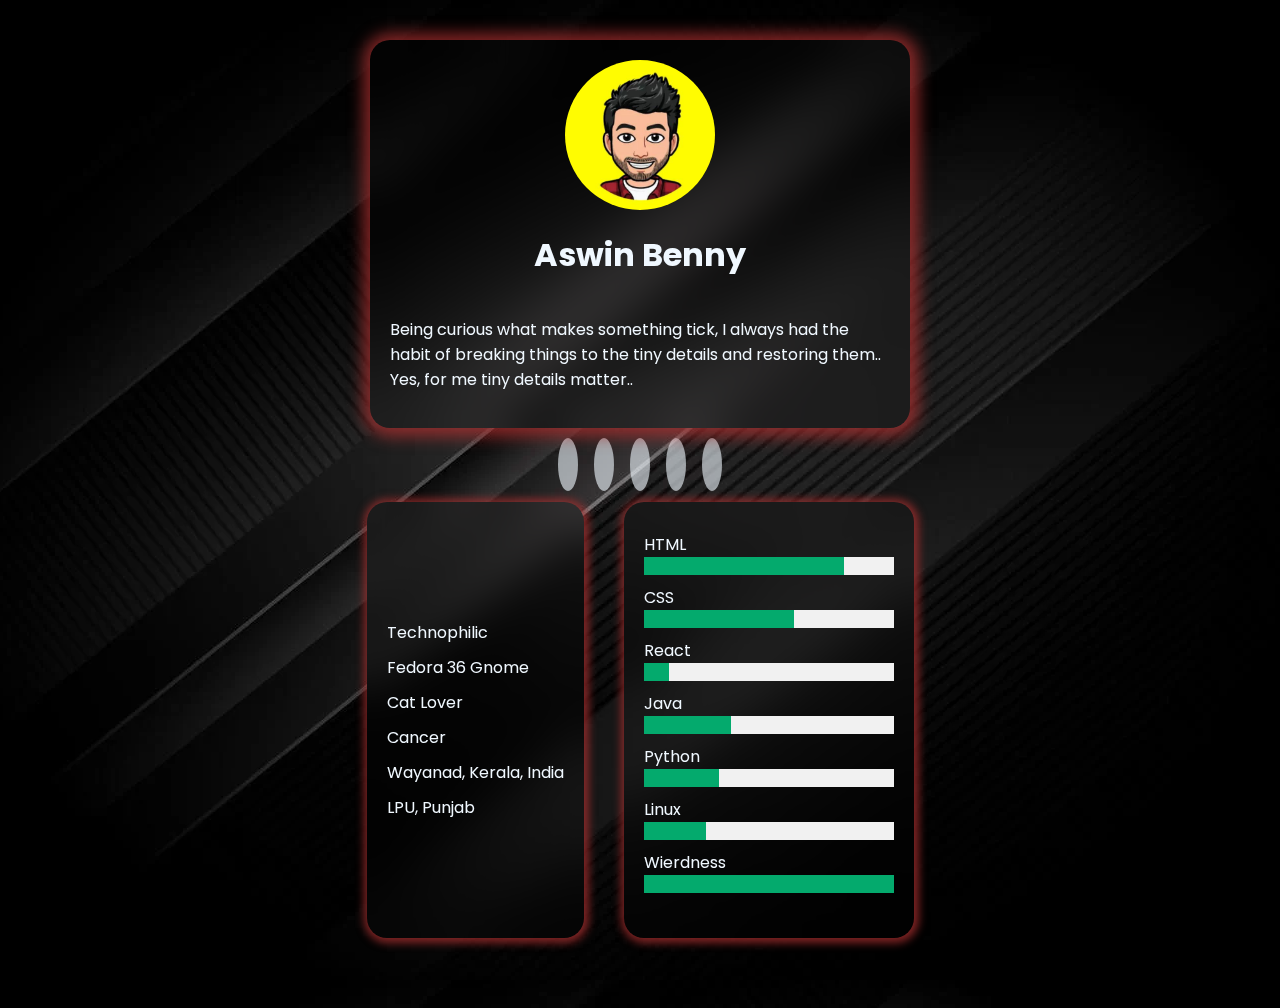
==== index.html @ 34378a1f "Update index.html" ====
<!DOCTYPE html>
<html lang="en">
<head>
    <meta charset="UTF-8">
    <meta http-equiv="X-UA-Compatible" content="IE=edge">
    <meta name="viewport" content="width=device-width, initial-scale=1.0">

    <!-- css -->
    <link rel="stylesheet" href="style.css">
    

    <!-- fonts -->
    <link rel="preconnect" href="https://fonts.googleapis.com">
    <link rel="preconnect" href="https://fonts.gstatic.com" crossorigin>
    <link href="https://fonts.googleapis.com/css2?family=Poppins:wght@300&display=swap" rel="stylesheet">

    <!-- Fontawesome-->
     
     <link rel="stylesheet" href="https://use.fontawesome.com/releases/v5.8.1/css/all.css" integrity="sha384-50oBUHEmvpQ+1lW4y57PTFmhCaXp0ML5d60M1M7uH2+nqUivzIebhndOJK28anvf" crossorigin="anonymous"> 
    

    <title>Aswin Benny</title> <!-- change title-->
</head>
<header>
    

</header>
<main>
    <div class="about-block">
    <div class="about-profile">
        <img src="../res/avatar1.jpeg">
        <h1>Aswin Benny</h1>
        <p>Being curious what makes something tick, I always had the habit of breaking things to the  tiny details and restoring them..<br>
        Yes, for me tiny details matter..</p>
        
    </div>
    </div>

    
    <div class="socio">
        <div>
        <a href="https://discordapp.com/users/863725040738369556" rel="nofollow" target="_blank" class="fab fa-discord"></a>
        <a href="https://twitter.com/Aswinbenny_com" rel="nofollow" target="_blank" class="fab fa-twitter"></a>
        <a href="https://www.instagram.com/aswinbenny.official" rel="nofollow" target="_blank" class="fab fa-instagram"></a>
        </div>

        <div>
        <a href="https://github.com/aswinbennyofficial" rel="nofollow" target="_blank" class="fab fa-github"></a>
        <a href="https://www.linkedin.com/in/aswinbenny/" rel="nofollow" target="_blank" class="fab fa-linkedin"></a>
        </div>
    </div>
   
   <div class="about"> 
        <div class="about-profile-two">
            <p> <i class="fas fa-laptop-code"></i> Technophilic<br>
            <i class="fas fa-laptop"></i> Fedora 36 Gnome <br>
            <i class="fas fa-cat"></i> Cat Lover <br>
            <i class="fas fa-pastafarianism"></i> Cancer <br>
            <i class="fas fa-location-arrow"></i> Wayanad, Kerala, India <br>
                
            <i class="fas fa-graduation-cap"></i> LPU, Punjab <br>
            
            
            </p> 
            
            
        </div>

        <div class="about-profile-two">
            
            <div class="row">
                
                <div class="middle">
                    HTML
                  <div class="bar-container">
                    <div class="bar-5"></div>
                  </div>
                </div>
                
                <div class="middle">
                    CSS
                  <div class="bar-container">
                    <div class="bar-4"></div>
                  </div>
                </div>
                
                <div class="middle">
                    React
                  <div class="bar-container">
                    <div class="bar-3"></div>
                  </div>
                </div>
                
                
                <div class="middle">
                    Java
                  <div class="bar-container">
                    <div class="bar-2"></div>
                  </div>
                </div>
              
                
                <div class="middle">
                    Python
                  <div class="bar-container">
                    <div class="bar-1"></div>
                  </div>
                </div>

                <div class="middle">
                    Linux
                  <div class="bar-container">
                    <div class="bar-6"></div>
                  </div>
                </div>

                <div class="middle">
                  Wierdness
                <div class="bar-container">
                  <div class="bar-7"></div>
                </div>
              </div>
                
              <br>
              </div>
        </div>
    </div>

</main>



<body>
    
</body>
</html>
---- style.css ----
body{
    margin: 0px; color: aliceblue; font-family: 'Poppins', sans-serif; background-color: rgb(22 22 22);
    background-image:url(res/bg.png);
    background-position-x: center;
  
}

main{
    display: flex;
    justify-content: center;
    margin: 20px;
    flex-direction: column;
    align-items: center;
}





.about-block {
    display: flex;
    justify-content: center;
    flex-wrap: wrap;
}

.about-profile {
    display:flex;
    flex-direction: column;
    align-items: center;
    padding: 20px;
    /* background-color: saddlebrown; */
    margin: 20px;
    border-radius: 20px;
    max-width: 500px;
    /* box-shadow: rgb(0 0 0 / 80%) 14px 19px 15px;
    backdrop-filter: blur(23px); */

    backdrop-filter: blur(23px);
    box-shadow:rgb(179 49 49 / 71%) 1px 1px 15px 8px ;
}

.about-profile > img{
border-radius: 250px;
width: 150px;
margin-left: 30px;
margin-right: 30px;


}

.socio{
    /* background-color: saddlebrown; */
    display: flex;
    justify-content: center;
    flex-wrap: wrap;
}



.fab {  
    margin: 8px;
    padding: 10px;
    font-size: 30px;
    width: 30px;
    text-align: center;
    text-decoration: none;
    border-radius: 50%;
    font-family: "Font Awesome 5 Brands"; 
  }  

  a{
    text-decoration: none;
  }

  .fa-discord{
    color: #18359c;
    background-color: rgba(240, 248, 255, 0.61);
  }

  .fa-twitter{
    color: #18359c;
    background-color: rgba(240, 248, 255, 0.61);
  }

  .fa-instagram{
    color: #18359c;
    background-color: rgba(240, 248, 255, 0.61);
  }

  .fa-github{
    color: #18359c;
    background-color: rgba(240, 248, 255, 0.61);
  }

  .fa-linkedin{
    color: #18359c;
    background-color: rgba(240, 248, 255, 0.61);
  }

  .about-block>p{
    text-align: justify;
  }

  .fa-school{
    font-size: 14px;
  }

 

.about-profile-two {
    display:flex;
    justify-content: center;
    flex-direction: column;
    align-items: center;
    padding: 20px;
    /* background-color: saddlebrown; */
    margin: 20px;
    border-radius: 20px;
    max-width: 500px;

    backdrop-filter: blur(23px);
    box-shadow: rgb(179 49 49 / 71%) 1px 1px 9px 4px;
    /* box-shadow:rgb(0 0 0 / 85%) 1px 1px 15px 7px; */
}




/* bars */

  
  .middle {
    margin-top:10px;
    width: 100%;
  }
  
  
 
  
  /* The bar container */
  .bar-container {
    width: 100%;
    background-color: #f1f1f1;
    text-align: center;
    color: white;
  }
  
  /* Individual bars */
  .bar-5 {width: 80%; height: 18px; background-color: #04AA6D;}
  .bar-4 {width: 60%; height: 18px; background-color: #04AA6D;}
  .bar-3 {width: 10%; height: 18px; background-color: #04AA6D;}
  .bar-2 {width: 35%; height: 18px; background-color: #04AA6D;}
  .bar-1 {width: 30%; height: 18px; background-color: #04AA6D;}
  .bar-6 {width: 25%; height: 18px; background-color: #04AA6D;}
  .bar-7 {width: 100%; height: 18px; background-color: #04AA6D;}


  .row{
    min-width: 250px;
  }

  .about{
    display: flex;
    flex-wrap: wrap;
    justify-content: center;
    margin-bottom: 30px;
  }

  @media only screen and (max-width:760px) {

    .about{
      display: flow-root;
    }
      
  }
  
  .about-profile-two > i{
    margin-right: 10px;
  }

  .about-profile-two > p{
    line-height: 35px;
  }
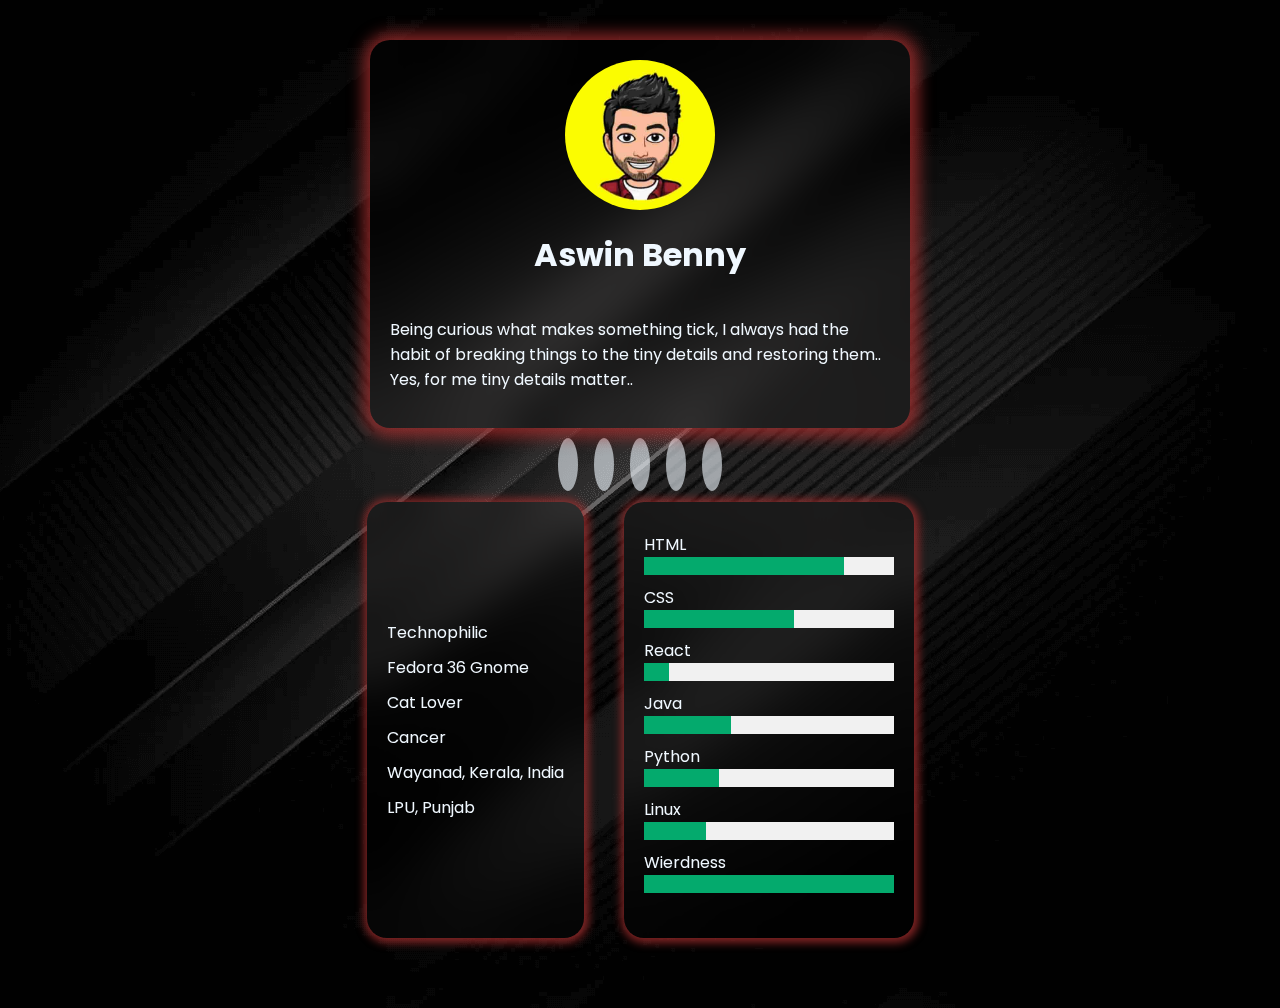
==== commit 65f86b46: "Update index.html" ====
--- a/index.html
+++ b/index.html
@@ -19,7 +19,7 @@
      
      <link rel="stylesheet" href="https://use.fontawesome.com/releases/v5.8.1/css/all.css" integrity="sha384-50oBUHEmvpQ+1lW4y57PTFmhCaXp0ML5d60M1M7uH2+nqUivzIebhndOJK28anvf" crossorigin="anonymous"> 
     
-
+    <!-- Feel free to use this theme. source is available at https://github.com/aswinbennyofficial -->
     <title>Aswin Benny</title> <!-- change title-->
 </head>
 <header>
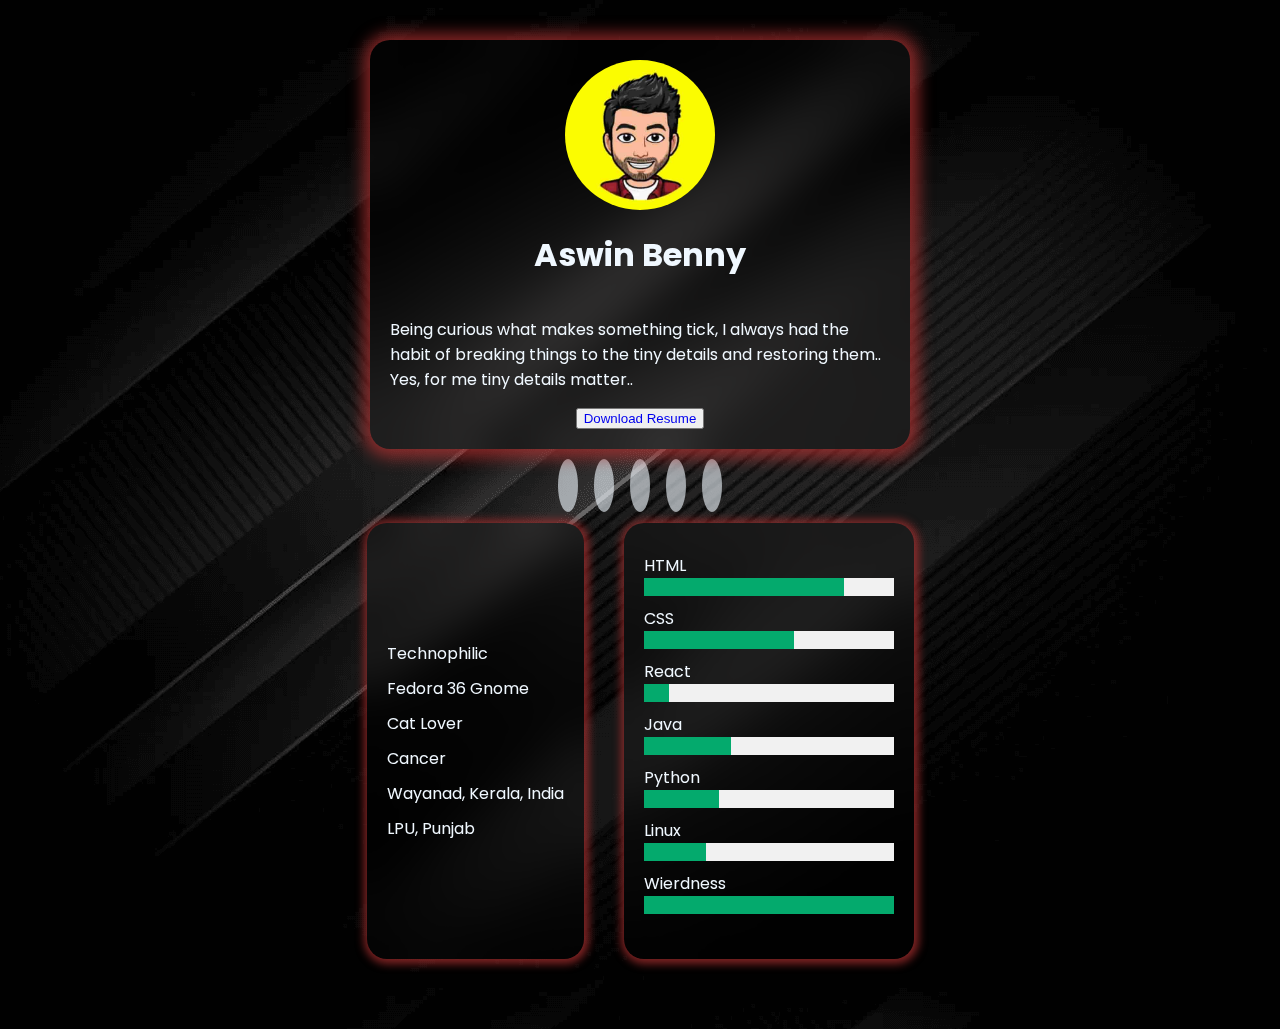
==== commit ca207cbd: "Added resume download button" ====
--- a/index.html
+++ b/index.html
@@ -33,6 +33,9 @@
         <h1>Aswin Benny</h1>
         <p>Being curious what makes something tick, I always had the habit of breaking things to the  tiny details and restoring them..<br>
         Yes, for me tiny details matter..</p>
+
+
+        <button><a href="https://drive.google.com/uc?export=download&id=1JhKHFLhQKDKEsZu5IAdV2cMdcQ0n9WvM" rel="nofollow">Download Resume</a></button>
         
     </div>
     </div>
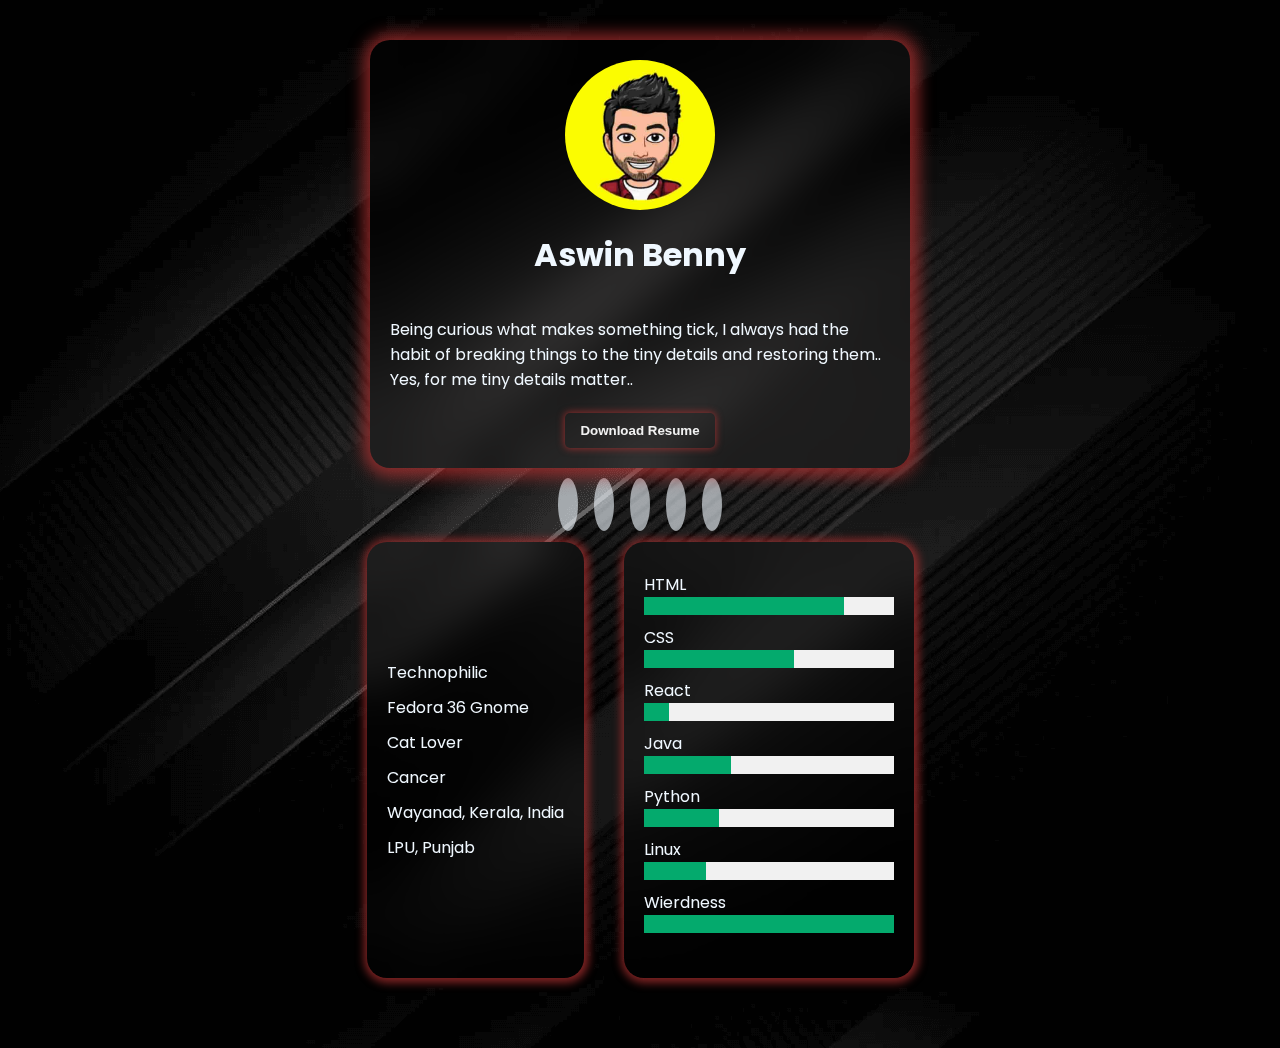
==== commit 8f2d5a61: "Update index.html" ====
--- a/index.html
+++ b/index.html
@@ -35,7 +35,7 @@
         Yes, for me tiny details matter..</p>
 
 
-        <button><a href="https://drive.google.com/uc?export=download&id=1JhKHFLhQKDKEsZu5IAdV2cMdcQ0n9WvM" rel="nofollow">Download Resume</a></button>
+        <button><a href="https://drive.google.com/uc?export=download&id=1NffMn3D0GYqPBMvtvuKqYhVYTkQ6AqsA" rel="nofollow">Download Resume</a></button>
         
     </div>
     </div>
--- a/style.css
+++ b/style.css
@@ -71,6 +71,7 @@
 
   a{
     text-decoration: none;
+    color: #f1f1f1;
   }
 
   .fa-discord{
@@ -182,3 +183,16 @@
   .about-profile-two > p{
     line-height: 35px;
   }
+
+  button{
+    margin-top: 5px;
+    color: white;
+    background-color: transparent;
+    backdrop-filter: blur(10px);
+    box-shadow: rgb(179 49 49 / 71%) 0px 0 7px 1px;
+    border: 0px;
+    height: 35px;
+    width: 150px;
+    border-radius: 5px;
+    font-weight: 600;
+  }
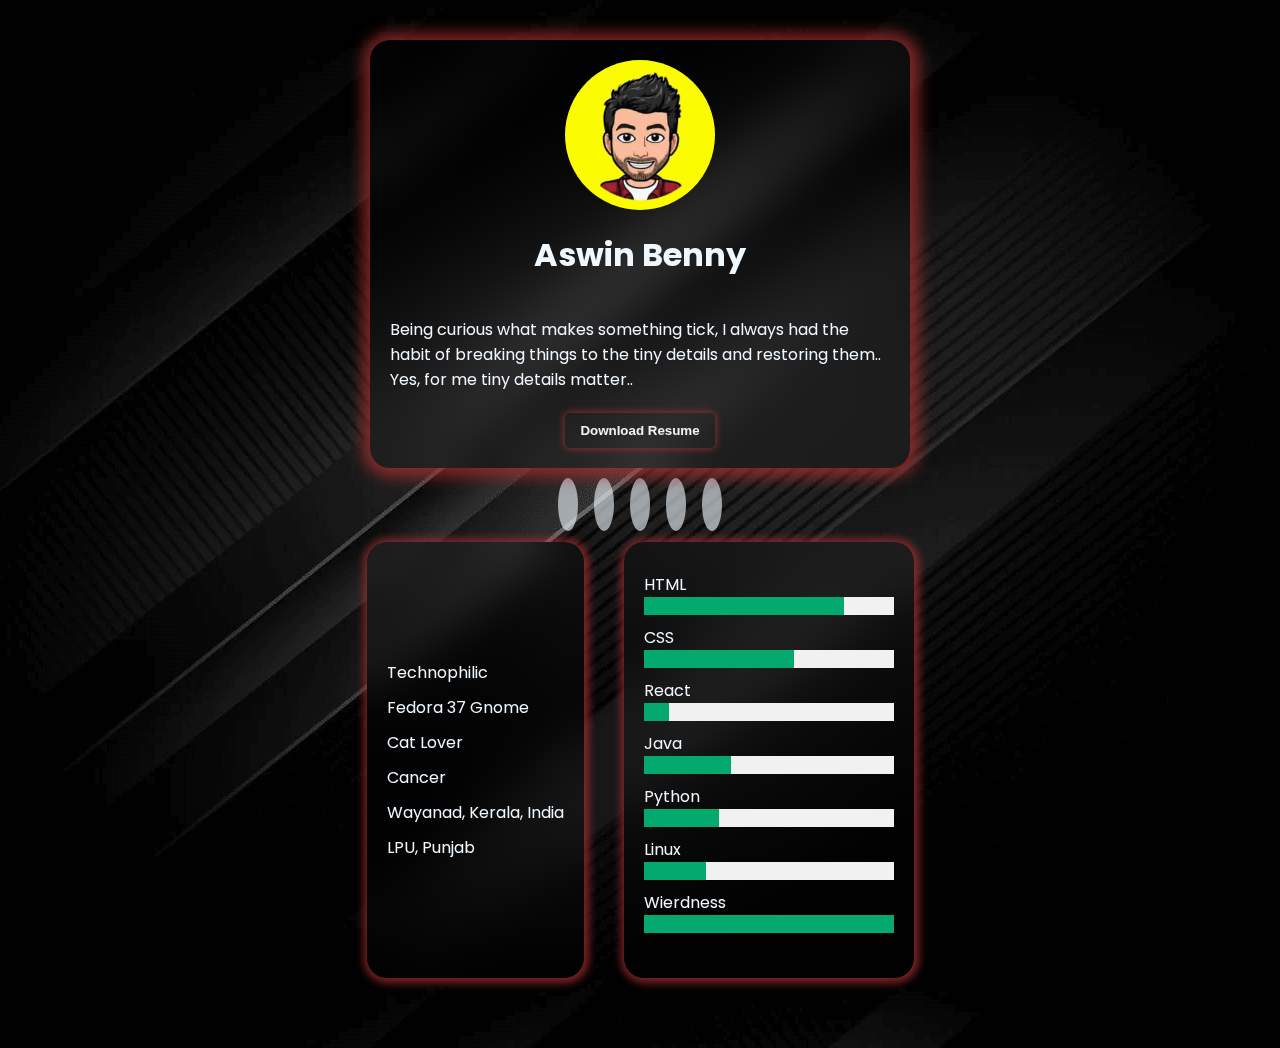
==== commit c713cd4d: "Update index.html" ====
--- a/index.html
+++ b/index.html
@@ -5,6 +5,9 @@
     <meta charset="UTF-8">
     <meta http-equiv="X-UA-Compatible" content="IE=edge">
     <meta name="viewport" content="width=device-width, initial-scale=1.0">
+    
+    <link rel="shortcut icon" href="/res/favicon.ico" type="image/x-icon">
+    <link rel="icon" href="/res/favicon.ico" type="image/x-icon">
 
     <!-- css -->
     <link rel="stylesheet" href="style.css">
@@ -57,7 +60,7 @@
    <div class="about"> 
         <div class="about-profile-two">
             <p> <i class="fas fa-laptop-code"></i> Technophilic<br>
-            <i class="fas fa-laptop"></i> Fedora 36 Gnome <br>
+            <i class="fas fa-laptop"></i> Fedora 37 Gnome <br>
             <i class="fas fa-cat"></i> Cat Lover <br>
             <i class="fas fa-pastafarianism"></i> Cancer <br>
             <i class="fas fa-location-arrow"></i> Wayanad, Kerala, India <br>
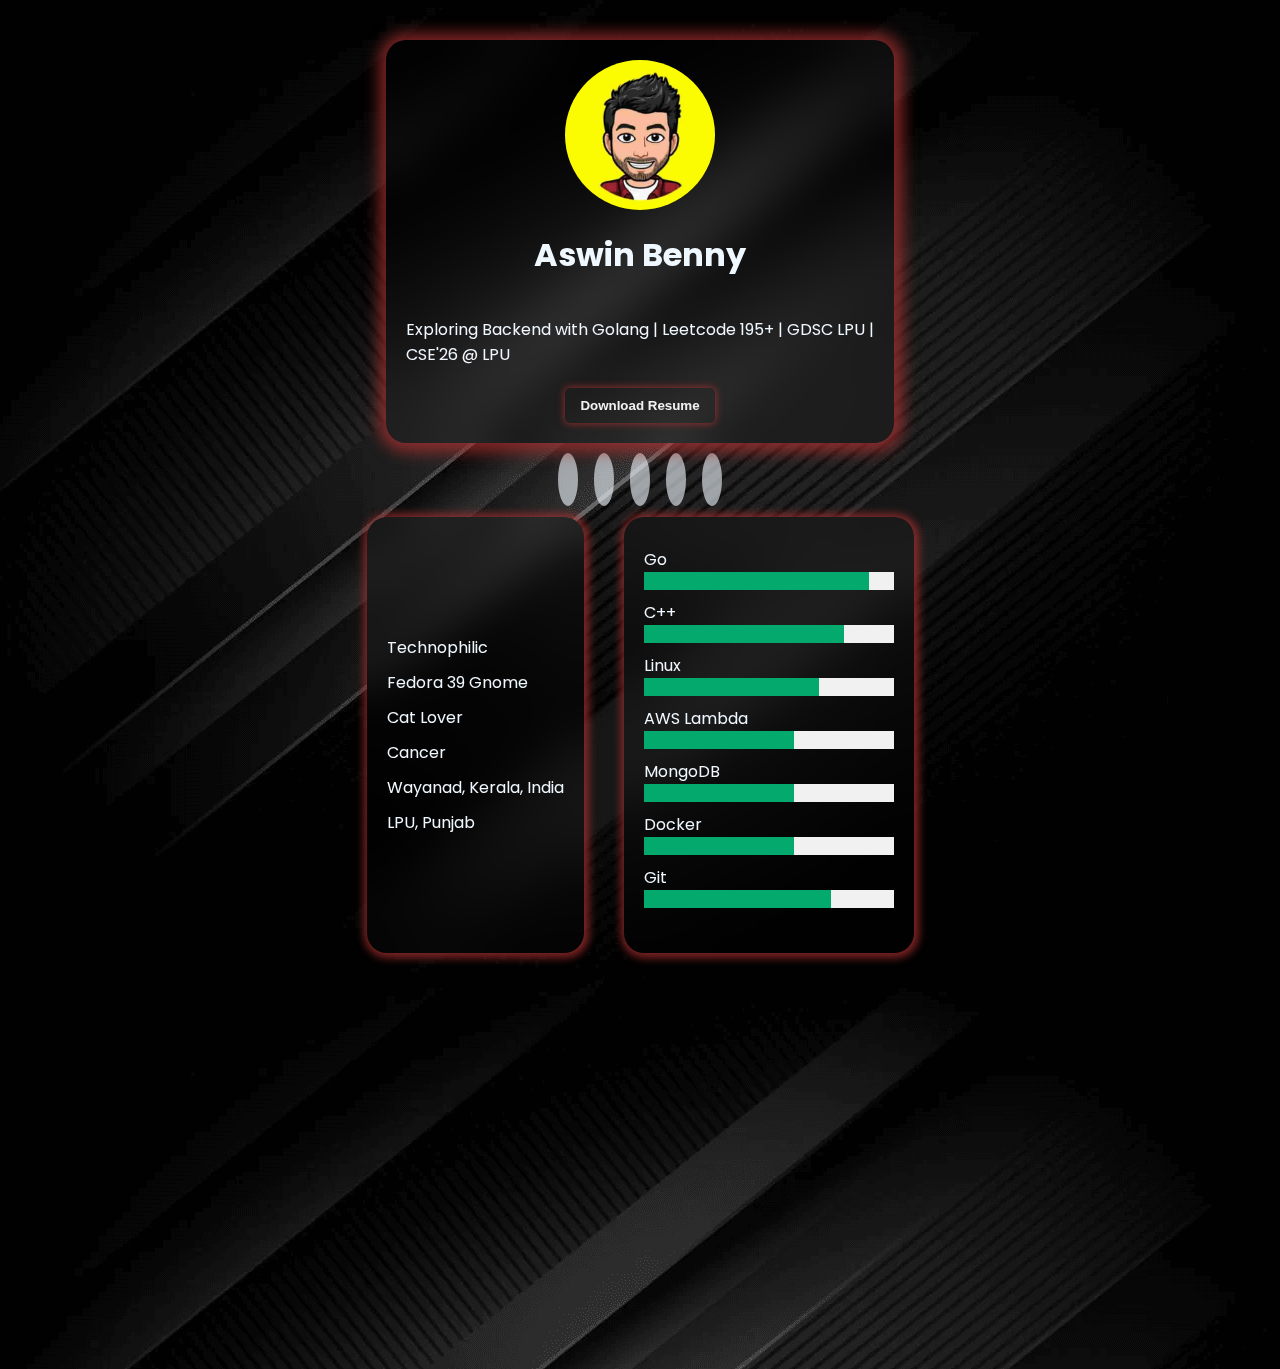
==== commit 2cd50b98: "added wakatime and changed twitter icon" ====
--- a/index.html
+++ b/index.html
@@ -34,11 +34,11 @@
     <div class="about-profile">
         <img src="../res/avatar1.jpeg">
         <h1>Aswin Benny</h1>
-        <p>Being curious what makes something tick, I always had the habit of breaking things to the  tiny details and restoring them..<br>
-        Yes, for me tiny details matter..</p>
+        <p>Exploring Backend with Golang | Leetcode 195+ | GDSC LPU 
+          |<br> CSE'26 @ LPU</p>
 
 
-        <button><a href="https://drive.google.com/uc?export=download&id=1NffMn3D0GYqPBMvtvuKqYhVYTkQ6AqsA" rel="nofollow">Download Resume</a></button>
+        <button><a href="https://drive.google.com/uc?export=download&id=1A6o34fbbCrdNsv6w-RzQUsL_RtgA4o_f" rel="nofollow">Download Resume</a></button>
         
     </div>
     </div>
@@ -47,7 +47,7 @@
     <div class="socio">
         <div>
         <a href="https://discordapp.com/users/863725040738369556" rel="nofollow" target="_blank" class="fab fa-discord"></a>
-        <a href="https://twitter.com/Aswinbenny_com" rel="nofollow" target="_blank" class="fab fa-twitter"></a>
+        <a href="https://leetcode.com/aswinbenny" rel="nofollow" target="_blank" class="fab fas fa-code"></a>
         <a href="https://www.instagram.com/aswinbenny.official" rel="nofollow" target="_blank" class="fab fa-instagram"></a>
         </div>
 
@@ -60,7 +60,7 @@
    <div class="about"> 
         <div class="about-profile-two">
             <p> <i class="fas fa-laptop-code"></i> Technophilic<br>
-            <i class="fas fa-laptop"></i> Fedora 37 Gnome <br>
+            <i class="fas fa-laptop"></i> Fedora 39 Gnome <br>
             <i class="fas fa-cat"></i> Cat Lover <br>
             <i class="fas fa-pastafarianism"></i> Cancer <br>
             <i class="fas fa-location-arrow"></i> Wayanad, Kerala, India <br>
@@ -78,21 +78,21 @@
             <div class="row">
                 
                 <div class="middle">
-                    HTML
+                    Go
                   <div class="bar-container">
-                    <div class="bar-5"></div>
+                    <div class="bar-1"></div>
                   </div>
                 </div>
                 
                 <div class="middle">
-                    CSS
+                    C++
                   <div class="bar-container">
-                    <div class="bar-4"></div>
+                    <div class="bar-2"></div>
                   </div>
                 </div>
                 
                 <div class="middle">
-                    React
+                    Linux
                   <div class="bar-container">
                     <div class="bar-3"></div>
                   </div>
@@ -100,29 +100,29 @@
                 
                 
                 <div class="middle">
-                    Java
+                    AWS Lambda
                   <div class="bar-container">
-                    <div class="bar-2"></div>
+                    <div class="bar-4"></div>
                   </div>
                 </div>
               
                 
                 <div class="middle">
-                    Python
+                    MongoDB
                   <div class="bar-container">
-                    <div class="bar-1"></div>
+                    <div class="bar-5"></div>
                   </div>
                 </div>
 
                 <div class="middle">
-                    Linux
+                    Docker
                   <div class="bar-container">
                     <div class="bar-6"></div>
                   </div>
                 </div>
 
                 <div class="middle">
-                  Wierdness
+                  Git
                 <div class="bar-container">
                   <div class="bar-7"></div>
                 </div>
@@ -131,7 +131,17 @@
               <br>
               </div>
         </div>
+       
+        
     </div>
+    <div class="grid-container">
+      <figure><embed src="https://wakatime.com/share/@aswinbenny/f64ae9c1-f6a2-4127-8800-c2469f6735fa.svg"></embed></figure>
+      <figure><embed src="https://wakatime.com/share/@aswinbenny/ba278887-6935-4599-8575-196b51754afc.svg"></embed></figure>
+      <figure><embed src="https://wakatime.com/share/@aswinbenny/45d6d5a1-745d-4946-8b58-e0ef0883361e.svg"></embed></figure>
+      <figure><embed src="https://wakatime.com/share/@aswinbenny/73d58662-40b1-45db-be62-e88943a0259a.svg"></embed></figure>
+      
+      <!-- Add your other figures here -->
+  </div>
 
 </main>
 
--- a/style.css
+++ b/style.css
@@ -79,7 +79,7 @@
     background-color: rgba(240, 248, 255, 0.61);
   }
 
-  .fa-twitter{
+  .fa-code{
     color: #18359c;
     background-color: rgba(240, 248, 255, 0.61);
   }
@@ -148,13 +148,13 @@
   }
   
   /* Individual bars */
-  .bar-5 {width: 80%; height: 18px; background-color: #04AA6D;}
+  .bar-1 {width: 90%; height: 18px; background-color: #04AA6D;}
+  .bar-2 {width: 80%; height: 18px; background-color: #04AA6D;}
+  .bar-3 {width: 70%; height: 18px; background-color: #04AA6D;}
   .bar-4 {width: 60%; height: 18px; background-color: #04AA6D;}
-  .bar-3 {width: 10%; height: 18px; background-color: #04AA6D;}
-  .bar-2 {width: 35%; height: 18px; background-color: #04AA6D;}
-  .bar-1 {width: 30%; height: 18px; background-color: #04AA6D;}
-  .bar-6 {width: 25%; height: 18px; background-color: #04AA6D;}
-  .bar-7 {width: 100%; height: 18px; background-color: #04AA6D;}
+  .bar-5 {width: 60%; height: 18px; background-color: #04AA6D;}
+  .bar-6 {width: 60%; height: 18px; background-color: #04AA6D;}
+  .bar-7 {width: 75%; height: 18px; background-color: #04AA6D;}
 
 
   .row{
@@ -196,3 +196,36 @@
     border-radius: 5px;
     font-weight: 600;
   }
+
+
+  
+  /* wakatime */
+  .grid-container {
+    display: grid;
+    grid-template-columns: repeat(2, 1fr);
+    gap: 12px;
+    padding: 10px;
+}
+
+figure {
+    margin: 0;
+    min-width: 400px;
+}
+
+embed {
+    width: 100%;
+    height: auto;
+}
+
+@media (max-width: 850px) {
+    .grid-container {
+        grid-template-columns: 1fr;
+    }
+    
+}
+
+@media (min-width: 1200px) {
+    figure {
+        width: 600px;
+    }
+}